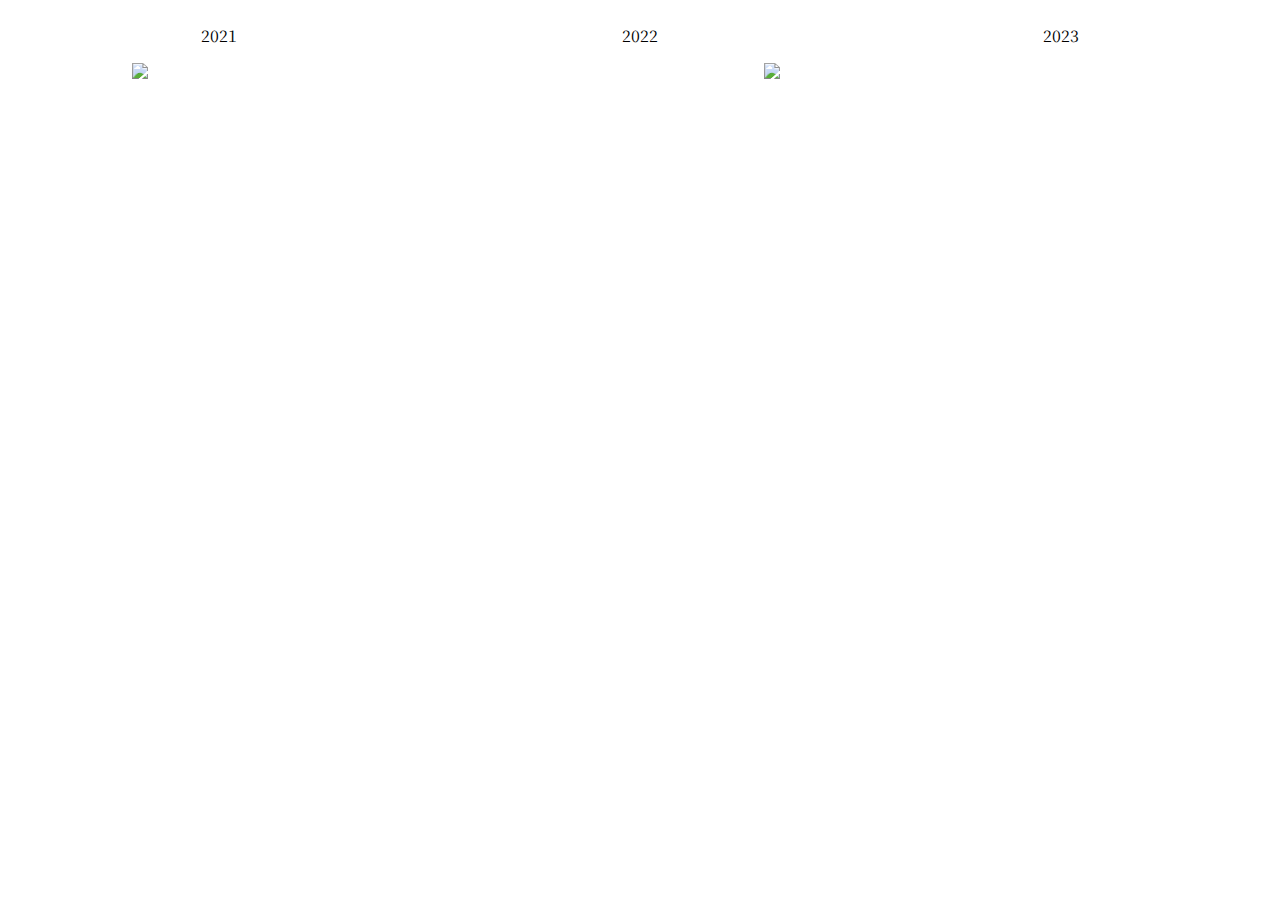
==== index.html @ f530fc5d "add files" ====
<!DOCTYPE html>
<html lang="en">

<head>
    <meta charset="UTF-8">
    <meta http-equiv="X-UA-Compatible" content="IE=edge">
    <meta name="viewport" content="width=device-width, initial-scale=1.0">
    <title>myB yourD</title>
    <script src="https://ajax.googleapis.com/ajax/libs/jquery/3.6.4/jquery.min.js"></script>
    <link rel="stylesheet" href="css/index.css">
</head>

<body>
    <div class="box">
    <div class="container">
        <div class="year 2021">
            <a href="2021.html">
                <p>2021</p>
            </a>
        </div>
        <div class="year 2022">
            <a href="2022.html">
                <p>2022</p>
            </a>
        </div>
        <div class="year 2023">
            <a href="2023.html">
                <p>2023</p>
            </a>
        </div>
    </div>
    <div class="gif">
        <img src="../resources/gif/main.gif">
        <img src="../resources/gif/main.gif">
    </div>
</div>
</body>

</html>
---- css/index.css ----
@import url('https://fonts.googleapis.com/css2?family=Noto+Serif+KR:wght@200&display=swap');

.box {
    display: flex;
    flex-flow: column;
}

.container {
    display: flex;
    flex-flow: wrap row;
    justify-content: space-around;
    height: auto;
    font-family: 'Noto Serif KR', serif;
}

a {
    text-decoration: none;
    color: black;
}

.year {
    display: flex;
    flex-direction: column;
    align-items: center;
    height: auto;
}

.year>a>p {
    justify-self: center;
    align-self: center;
    animation: fadeIn 1s;
}

.gif {
    display: flex;
    flex-flow: wrap row;
    justify-content: space-around;
}

.gif > img {
    width: 30vw;
    height: auto;
}


@keyframes fadeIn {
    from {
        opacity: 0;
    }

    to {
        opacity: 1;
    }
}

@media screen and (max-width: 600px) {
    .gif > img {
        width: 40%;
    }
}
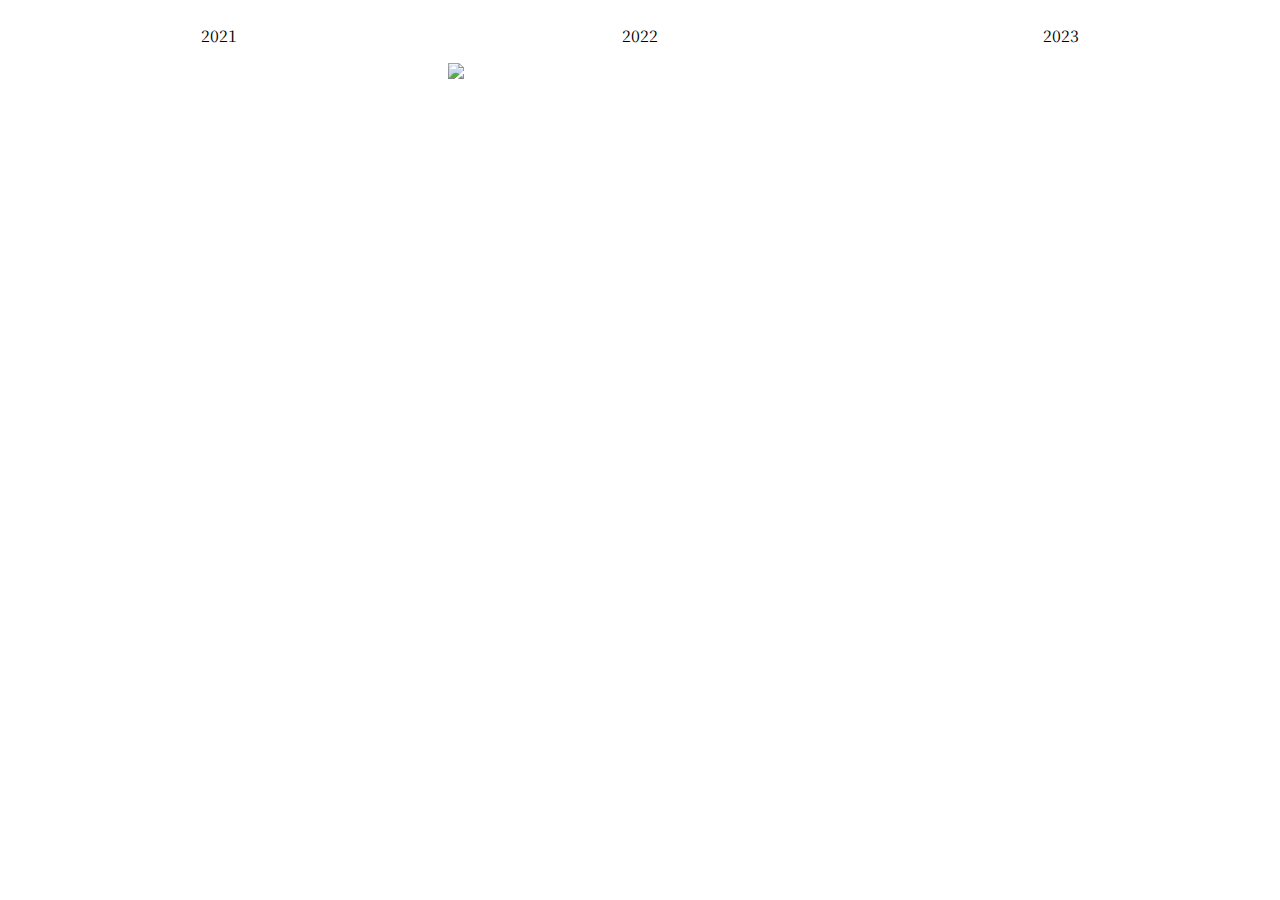
==== commit 0f4609d9: "add june" ====
--- a/index.html
+++ b/index.html
@@ -30,8 +30,7 @@
         </div>
     </div>
     <div class="gif">
-        <img src="../resources/gif/main.gif">
-        <img src="../resources/gif/main.gif">
+        <img src="./resources/gif/main.gif">
     </div>
 </div>
 </body>
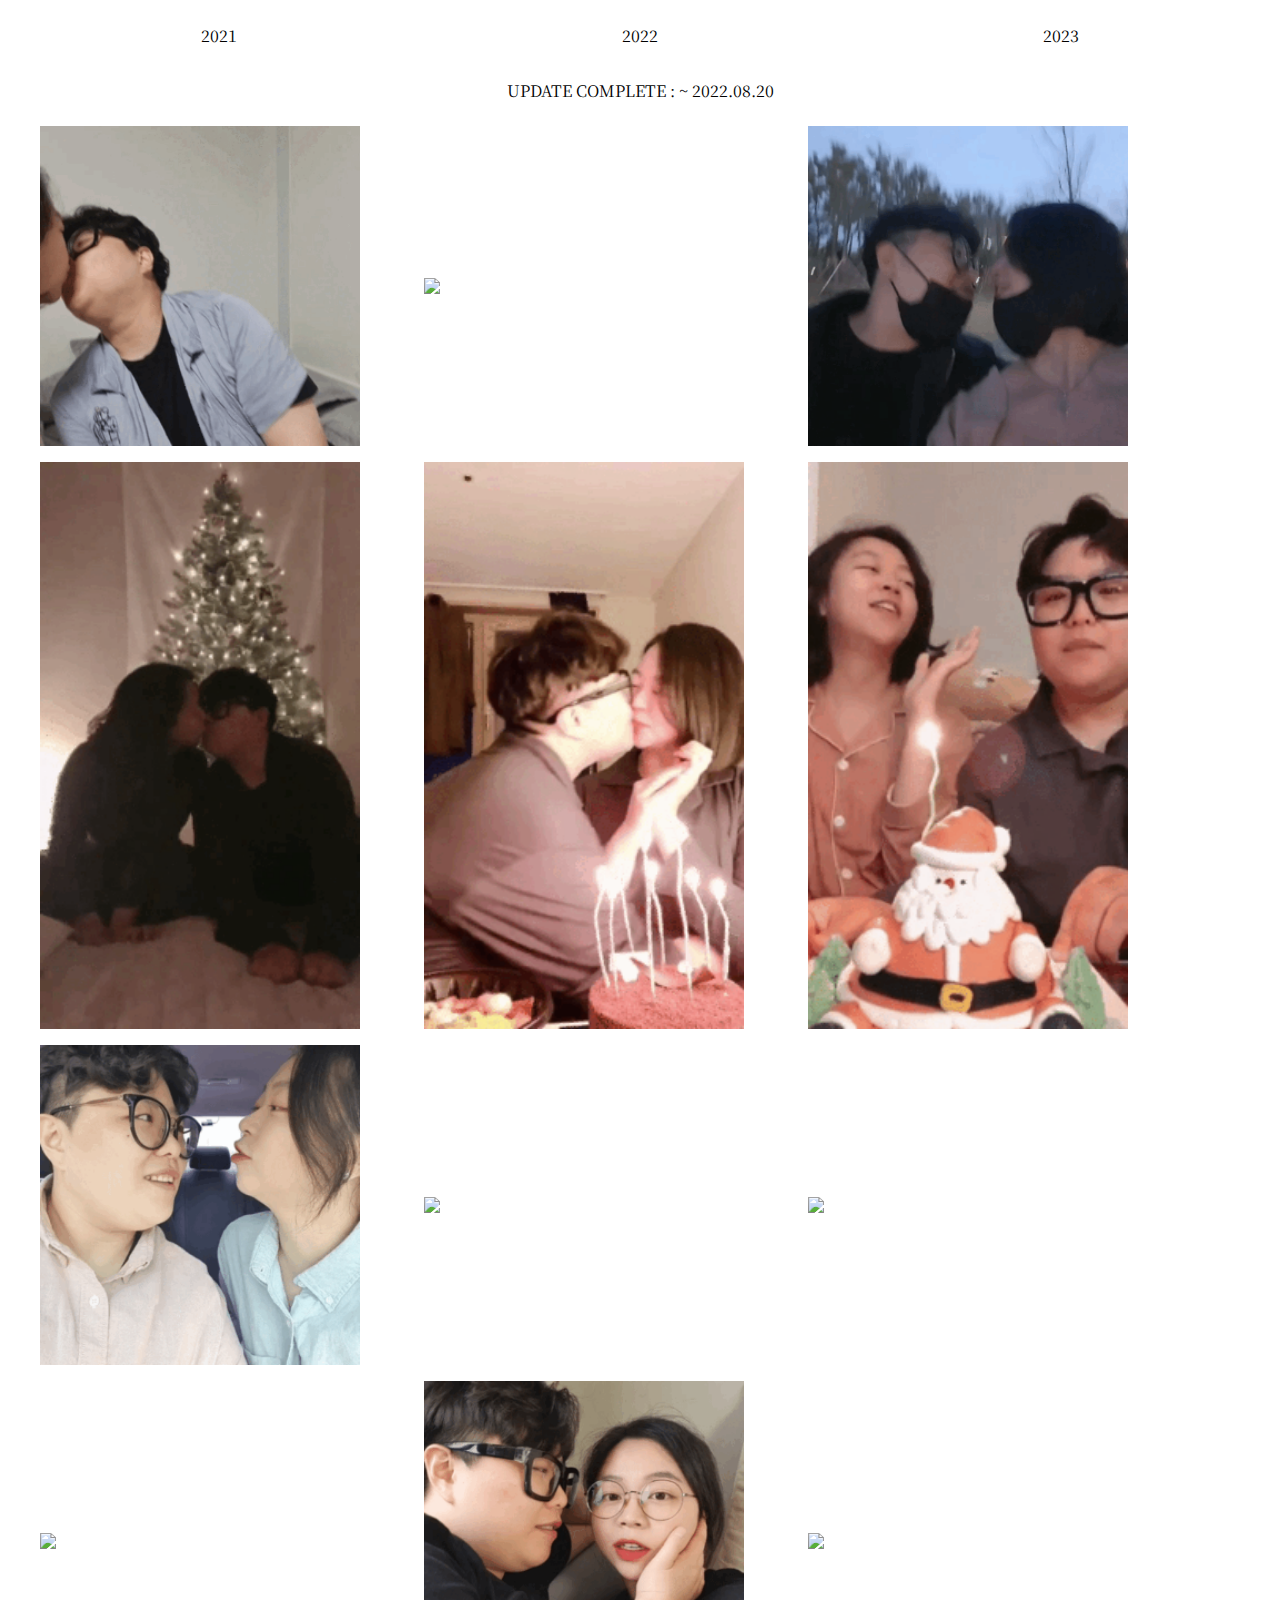
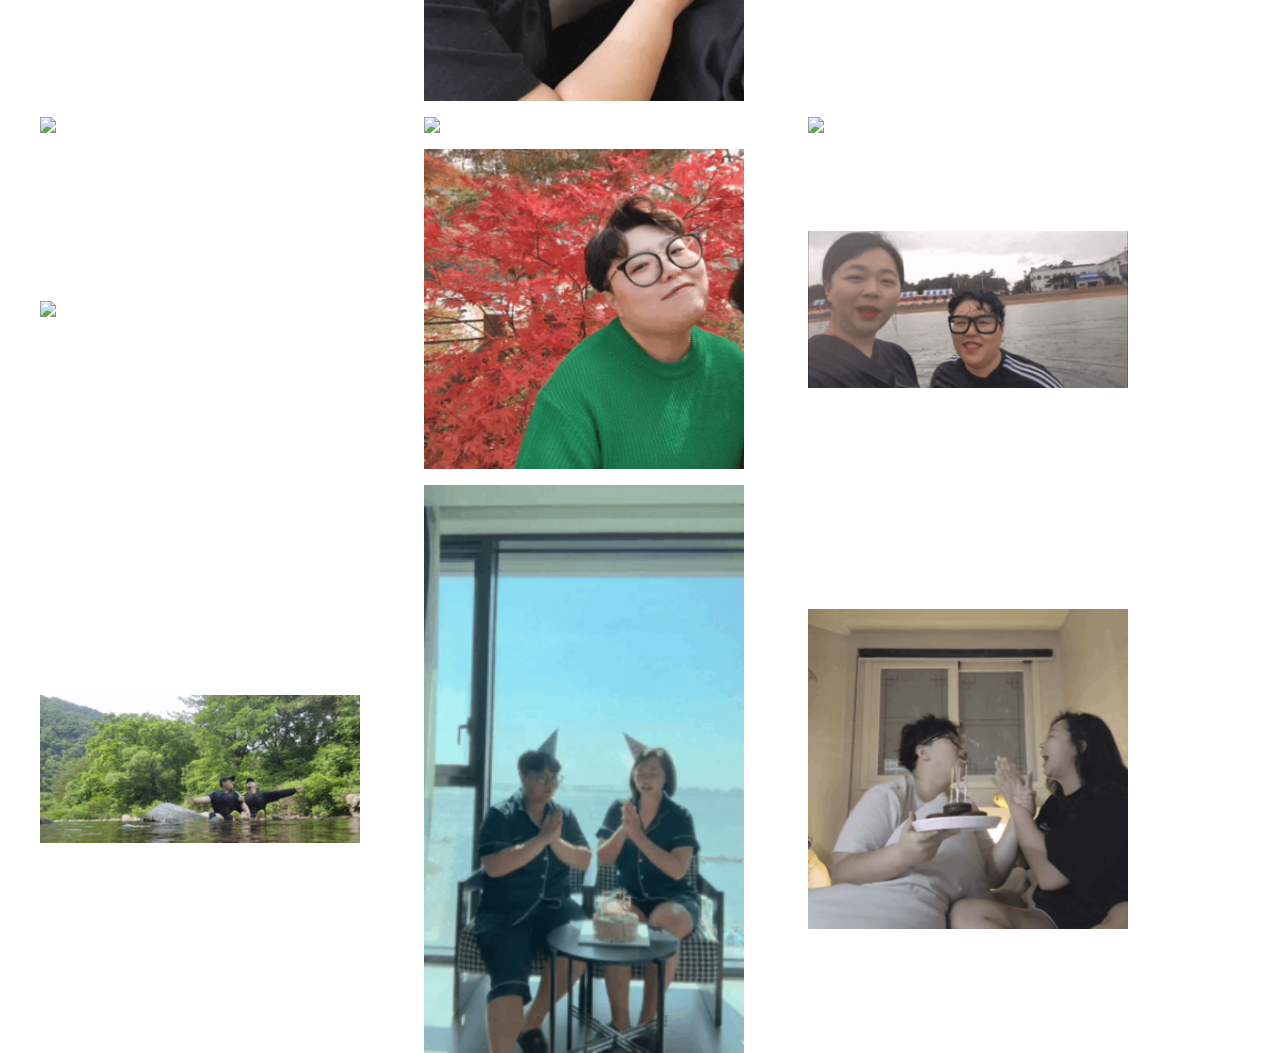
==== commit 4b05dee2: "add files" ====
--- a/index.html
+++ b/index.html
@@ -9,7 +9,6 @@
     <script src="https://ajax.googleapis.com/ajax/libs/jquery/3.6.4/jquery.min.js"></script>
     <link rel="stylesheet" href="css/index.css">
 </head>
-
 <body>
     <div class="box">
     <div class="container">
@@ -29,10 +28,30 @@
             </a>
         </div>
     </div>
+    <p id="update" style="text-align: center;">UPDATE COMPLETE : ~ 2022.08.20</p>
     <div class="gif">
-        <img src="./resources/gif/main.gif">
+        <img class="main-gif" src="./resources/gif/picture1.gif">
+        <img class="main-gif" src="./resources/gif/picture.gif">
+        <img class="main-gif" src="./resources/gif/picture4.gif">
+        <img class="main-gif" src="./resources/gif/picture2.gif">
+        <img class="main-gif" src="./resources/gif/picture3.gif">
+        <img class="main-gif" src="./resources/gif/picture6.gif">
+        <img class="main-gif" src="./resources/gif/picture9.gif">
+        <img class="main-gif" src="./resources/gif/picture5.gif">
+        <img class="main-gif" src="./resources/gif/picture8.gif">
+        <img class="main-gif" src="./resources/gif/picture7.gif">
+        <img class="main-gif" src="./resources/gif/picture10.gif">
+        <img class="main-gif" src="./resources/gif/picture11.gif">
+        <img class="main-gif" src="./resources/gif/picture12.gif">
+        <img class="main-gif" src="./resources/gif/picture13.gif">
+        <img class="main-gif" src="./resources/gif/picture14.gif">
+        <img class="main-gif" src="./resources/gif/picture15.gif">
+        <img class="main-gif" src="./resources/gif/picture16.gif">
+        <img class="main-gif" src="./resources/gif/picture17.gif">
+        <img class="main-gif" src="./resources/gif/picture18.gif">
+        <img class="main-gif" src="./resources/gif/picture19.gif">
+        <img class="main-gif" src="./resources/gif/picture20.gif">
     </div>
 </div>
 </body>
-
 </html>--- a/css/index.css
+++ b/css/index.css
@@ -3,6 +3,7 @@
 .box {
     display: flex;
     flex-flow: column;
+    font-family: 'Noto Serif KR', serif;
 }
 
 .container {
@@ -28,18 +29,27 @@
 .year>a>p {
     justify-self: center;
     align-self: center;
-    animation: fadeIn 1s;
+    animation: fadeIn 5s;
 }
 
 .gif {
     display: flex;
     flex-flow: wrap row;
     justify-content: space-around;
+    align-items: center;
+    width: 90vw;
+    height: 100vh;
 }
 
 .gif > img {
-    width: 30vw;
+    width: 25vw;
     height: auto;
+    margin: 0.5em;
+    animation: fadeIn 3s;
+}
+
+#update {
+    animation: fadeIn 1s;
 }
 
 
@@ -51,10 +61,4 @@
     to {
         opacity: 1;
     }
-}
-
-@media screen and (max-width: 600px) {
-    .gif > img {
-        width: 40%;
-    }
 }